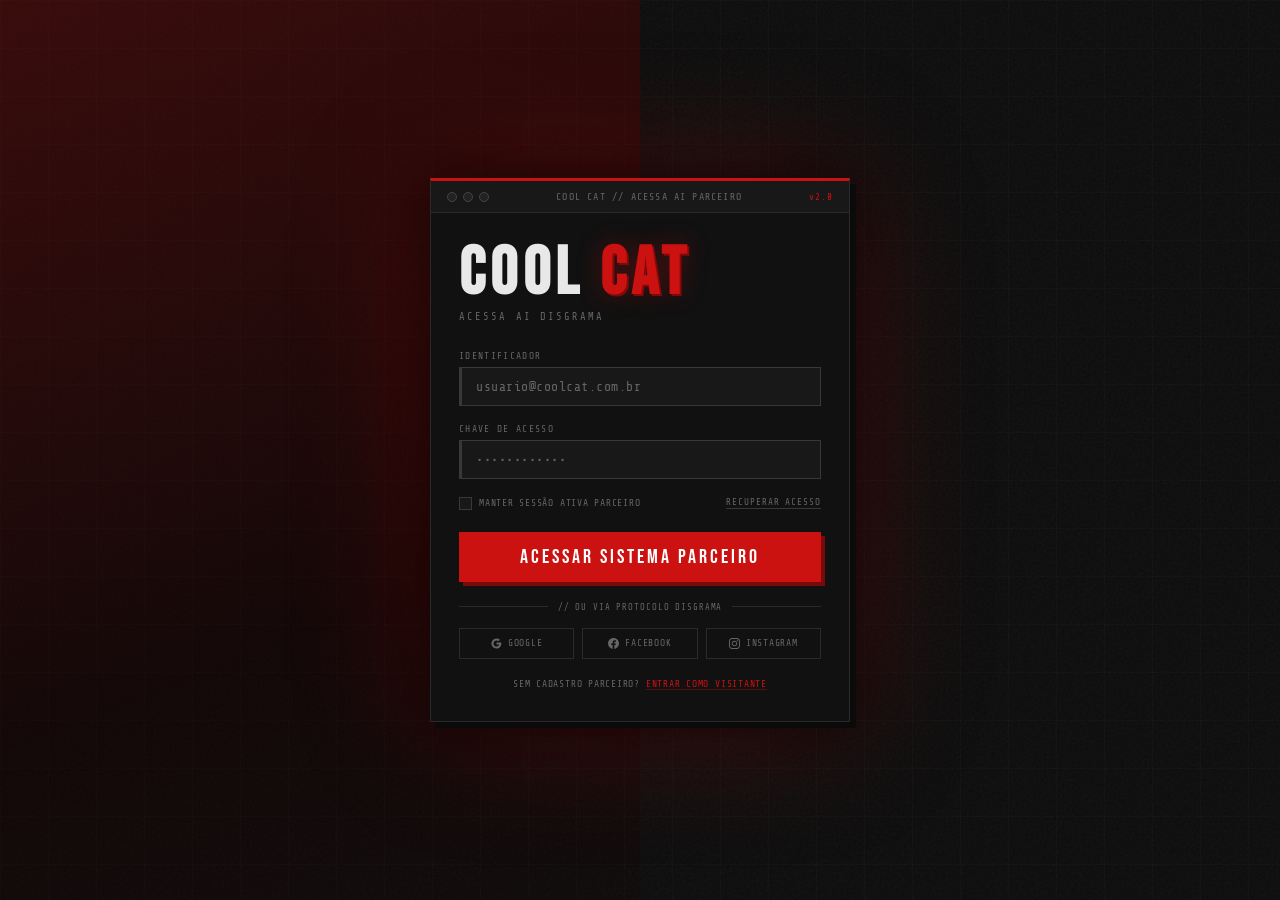
==== index.html @ 5a86dc49 "primeiro commit cool cat" ====
<!doctype html>
<html lang="pt-BR">
<head>
  <meta charset="UTF-8" />
  <meta name="viewport" content="width=device-width, initial-scale=1.0" />
  <title>COOL CAT // Login</title>
  <link rel="preconnect" href="https://fonts.googleapis.com" />
  <link rel="preconnect" href="https://fonts.gstatic.com" crossorigin />
  <link href="https://fonts.googleapis.com/css2?family=Bebas+Neue&family=Share+Tech+Mono&family=Barlow+Condensed:wght@300;400;600;700&display=swap" rel="stylesheet" />
  <link rel="stylesheet" href="css/global.css" />
  <link rel="stylesheet" href="css/login.css" />
</head>
<body>

  <div class="toast-container" id="toastContainer"></div>

  <div class="login-page">
    <div class="login-box">
      <div class="login-tbar">
        <div class="ltbar-dots">
          <div class="ltb-dot"></div>
          <div class="ltb-dot"></div>
          <div class="ltb-dot"></div>
        </div>
        <span class="ltbar-txt">COOL CAT // Acessa ai Parceiro</span>
        <span class="ltbar-id">v2.0</span>
      </div>

      <div class="login-body">
        <h1 class="login-logo">COOL <span>CAT</span></h1>
        <p class="login-sub">Acessa ai Disgrama</p>

        <div class="login-erro" id="loginErro">// credenciais erradas parceiro</div>

        <div class="campo">
          <label class="campo-label">Identificador</label>
          <div class="campo-wrap">
            <input id="inputEmail" type="email" placeholder="usuario@coolcat.com.br" autocomplete="email" spellcheck="false" />
          </div>
        </div>

        <div class="campo">
          <label class="campo-label">Chave de Acesso</label>
          <div class="campo-wrap">
            <input id="inputSenha" type="password" placeholder="••••••••••••" autocomplete="current-password" />
          </div>
        </div>

        <div class="login-opts">
          <label class="chk-wrap">
            <input type="checkbox" /> Manter sessão ativa Parceiro
          </label>
          <a href="#" class="link-sm">Recuperar Acesso</a>
        </div>

        <button class="btn-login" id="btnLogin">ACESSAR SISTEMA PARCEIRO</button>

        <div class="login-divider">
          <hr /><span>// ou via protocolo Disgrama</span><hr />
        </div>

        <div class="sociais">
          <button class="btn-soc" type="button">
            <svg width="11" height="11" viewBox="0 0 24 24" fill="currentColor"><path d="M22.56 12.25c0-.78-.07-1.53-.2-2.25H12v4.26h5.92c-.26 1.37-1.04 2.53-2.21 3.31v2.77h3.57c2.08-1.92 3.28-4.74 3.28-8.09z"/><path d="M12 23c2.97 0 5.46-.98 7.28-2.66l-3.57-2.77c-.98.66-2.23 1.06-3.71 1.06-2.86 0-5.29-1.93-6.16-4.53H2.18v2.84C3.99 20.53 7.7 23 12 23z"/><path d="M5.84 14.09c-.22-.66-.35-1.36-.35-2.09s.13-1.43.35-2.09V7.07H2.18C1.43 8.55 1 10.22 1 12s.43 3.45 1.18 4.93l2.85-2.22.81-.62z"/><path d="M12 5.38c1.62 0 3.06.56 4.21 1.64l3.15-3.15C17.45 2.09 14.97 1 12 1 7.7 1 3.99 3.47 2.18 7.07l3.66 2.84c.87-2.6 3.3-4.53 6.16-4.53z"/></svg>
            Google
          </button>
          <button class="btn-soc" type="button">
            <svg width="11" height="11" viewBox="0 0 24 24" fill="currentColor"><path d="M24 12.073c0-6.627-5.373-12-12-12s-12 5.373-12 12c0 5.99 4.388 10.954 10.125 11.854v-8.385H7.078v-3.47h3.047V9.43c0-3.007 1.792-4.669 4.533-4.669 1.312 0 2.686.235 2.686.235v2.953H15.83c-1.491 0-1.956.925-1.956 1.874v2.25h3.328l-.532 3.47h-2.796v8.385C19.612 23.027 24 18.062 24 12.073z"/></svg>
            Facebook
          </button>
          <button class="btn-soc" type="button">
            <svg width="11" height="11" viewBox="0 0 24 24" fill="currentColor"><path d="M12 2.163c3.204 0 3.584.012 4.85.07 3.252.148 4.771 1.691 4.919 4.919.058 1.265.069 1.645.069 4.849 0 3.205-.012 3.584-.069 4.849-.149 3.225-1.664 4.771-4.919 4.919-1.266.058-1.644.07-4.85.07-3.204 0-3.584-.012-4.849-.07-3.26-.149-4.771-1.699-4.919-4.92-.058-1.265-.07-1.644-.07-4.849 0-3.204.013-3.583.07-4.849.149-3.227 1.664-4.771 4.919-4.919 1.266-.057 1.645-.069 4.849-.069zm0-2.163c-3.259 0-3.667.014-4.947.072-4.358.2-6.78 2.618-6.98 6.98-.059 1.281-.073 1.689-.073 4.948 0 3.259.014 3.668.072 4.948.2 4.358 2.618 6.78 6.98 6.98 1.281.058 1.689.072 4.948.072 3.259 0 3.668-.014 4.948-.072 4.354-.2 6.782-2.618 6.979-6.98.059-1.28.073-1.689.073-4.948 0-3.259-.014-3.667-.072-4.947-.196-4.354-2.617-6.78-6.979-6.98-1.281-.059-1.69-.073-4.949-.073zm0 5.838c-3.403 0-6.162 2.759-6.162 6.162s2.759 6.163 6.162 6.163 6.162-2.759 6.162-6.163c0-3.403-2.759-6.162-6.162-6.162zm0 10.162c-2.209 0-4-1.79-4-4 0-2.209 1.791-4 4-4s4 1.791 4 4c0 2.21-1.791 4-4 4zm6.406-11.845c-.796 0-1.441.645-1.441 1.44s.645 1.44 1.441 1.44c.795 0 1.439-.645 1.439-1.44s-.644-1.44-1.439-1.44z"/></svg>
            Instagram
          </button>
        </div>

        <p class="login-cadastro">
          Sem cadastro Parceiro?
          <a href="pages/loja.html">Entrar como visitante</a>
        </p>
      </div>
    </div>
  </div>

  <script src="js/utils.js"></script>
  <script src="js/login.js"></script>
</body>
</html>
---- css/global.css ----
/* ════════════════════════════════════════════════════
   COOL CAT // global.css
   Variáveis, reset e componentes compartilhados
════════════════════════════════════════════════════ */

@import url('https://fonts.googleapis.com/css2?family=Bebas+Neue&family=Share+Tech+Mono&family=Barlow+Condensed:wght@300;400;600;700&display=swap');

/* ── VARIÁVEIS ── */
:root {
  --bg:        #0c0c0c;
  --bg2:       #111111;
  --bg3:       #181818;
  --bg4:       #222222;
  --borda:     #2a2a2a;
  --borda2:    #383838;
  --txt:       #e8e8e8;
  --txt2:      #aaaaaa;
  --txt3:      #666666;
  --red:       #cc1111;
  --red-hot:   #ff2222;
  --red-dark:  #7a0a0a;
  --red-glow:  rgba(204,17,17,.35);
  --mono:      'Share Tech Mono', monospace;
  --titulo:    'Bebas Neue', sans-serif;
  --corpo:     'Barlow Condensed', sans-serif;
}

/* ── RESET ── */
*, *::before, *::after { box-sizing: border-box; margin: 0; padding: 0; }
html { scroll-behavior: smooth; }

body {
  background: var(--bg);
  color: var(--txt);
  font-family: var(--corpo);
  min-height: 100vh;
  overflow-x: hidden;
}

/* ── TEXTURA CONCRETO ── */
body::before {
  content: '';
  position: fixed; inset: 0; z-index: 0;
  pointer-events: none;
  background-image: url("data:image/svg+xml,%3Csvg viewBox='0 0 512 512' xmlns='http://www.w3.org/2000/svg'%3E%3Cfilter id='n'%3E%3CfeTurbulence type='fractalNoise' baseFrequency='0.68' numOctaves='4' stitchTiles='stitch'/%3E%3C/filter%3E%3Crect width='100%25' height='100%25' filter='url(%23n)'/%3E%3C/svg%3E");
  opacity: .045;
  mix-blend-mode: screen;
}

body::after {
  content: '';
  position: fixed; inset: 0; z-index: 0;
  pointer-events: none;
  background-image:
    linear-gradient(rgba(255,255,255,.018) 1px, transparent 1px),
    linear-gradient(90deg, rgba(255,255,255,.018) 1px, transparent 1px);
  background-size: 48px 48px;
}

/* ── TOAST ── */
.toast-container {
  position: fixed; bottom: 24px; right: 20px;
  z-index: 9999; display: flex; flex-direction: column; gap: 10px;
  pointer-events: none;
}
.toast {
  padding: 12px 18px;
  font-family: var(--mono); font-size: .72rem;
  letter-spacing: .08em; text-transform: uppercase;
  max-width: 320px; min-width: 200px;
  transform: translateY(60px); opacity: 0;
  transition: transform .3s ease, opacity .3s ease;
}
.toast.show { transform: translateY(0); opacity: 1; }
.toast.ok   { background: #fff; color: #000; border-left: 4px solid var(--red); box-shadow: 4px 4px 0 rgba(0,0,0,.4); }
.toast.info { background: var(--red); color: #fff; border-left: 4px solid var(--red-dark); box-shadow: 4px 4px 0 rgba(0,0,0,.4); }
.toast.err  { background: var(--bg3); color: var(--red-hot); border: 1px solid var(--red); border-left: 4px solid var(--red); box-shadow: 4px 4px 0 rgba(0,0,0,.4); }

/* ── RIPPLE ── */
@keyframes ripple { to { transform: scale(3); opacity: 0; } }
.ripple-el {
  position: absolute; border-radius: 50%;
  background: rgba(255,255,255,.2);
  transform: scale(0); animation: ripple .5s linear;
  pointer-events: none;
}

/* ── ANIMAÇÃO DE ENTRADA ── */
@keyframes fadeIn {
  from { opacity: 0; transform: translateY(10px); }
  to   { opacity: 1; transform: translateY(0); }
}
---- css/login.css ----
/* ════════════════════════════════════════════════════
   COOL CAT // login.css
════════════════════════════════════════════════════ */

.login-page {
  position: relative; z-index: 1;
  display: flex; align-items: center; justify-content: center;
  min-height: 100vh; padding: 20px;
}

.login-page::before {
  content: '';
  position: fixed; top: -10%; left: -5%;
  width: 55%; height: 130%;
  background: linear-gradient(160deg, var(--red-dark) 0%, #1a0000 60%, transparent 100%);
  opacity: .45; pointer-events: none; z-index: 0;
}

/* ── BOX ── */
.login-box {
  position: relative; z-index: 2;
  width: 100%; max-width: 420px;
  background: var(--bg2);
  border: 1px solid var(--borda);
  border-top: 3px solid var(--red);
  box-shadow: 6px 6px 0 #0a0a0a, 0 0 60px rgba(0,0,0,.8), 0 0 120px var(--red-glow);
}

/* ── TITLEBAR ── */
.login-tbar {
  display: flex; align-items: center; justify-content: space-between;
  padding: 10px 16px; background: var(--bg3);
  border-bottom: 1px solid var(--borda); gap: 10px;
}
.ltbar-dots { display: flex; gap: 6px; }
.ltb-dot {
  width: 10px; height: 10px; border-radius: 50%;
  background: var(--bg4); border: 1px solid #444; transition: background .2s;
}
.ltb-dot:nth-child(1):hover { background: var(--red); }
.ltb-dot:nth-child(2):hover { background: #ff8800; }
.ltb-dot:nth-child(3):hover { background: #00cc55; }
.ltbar-txt {
  font-family: var(--mono); font-size: .62rem;
  color: var(--txt3); letter-spacing: .12em;
  text-transform: uppercase; flex: 1; text-align: center;
}
.ltbar-id { font-family: var(--mono); font-size: .58rem; color: var(--red); letter-spacing: .1em; }

/* ── BODY ── */
.login-body { padding: 28px 28px 32px; }

.login-logo {
  font-family: var(--titulo); font-size: 4.2rem;
  letter-spacing: .08em; line-height: 1; color: var(--txt); margin-bottom: 2px;
}
.login-logo span {
  color: var(--red);
  text-shadow: 0 0 24px var(--red-glow), 2px 2px 0 var(--red-dark);
}
.login-sub {
  font-family: var(--mono); font-size: .65rem;
  letter-spacing: .2em; color: var(--txt3);
  text-transform: uppercase; margin-bottom: 28px;
}

/* ── CAMPOS ── */
.campo { margin-bottom: 18px; }
.campo-label {
  font-family: var(--mono); font-size: .6rem;
  letter-spacing: .14em; color: var(--txt3);
  text-transform: uppercase; margin-bottom: 6px; display: block;
}
.campo-wrap input {
  width: 100%; background: var(--bg3);
  border: 1px solid var(--borda2); border-left: 3px solid var(--borda2);
  color: var(--txt); font-family: var(--mono); font-size: .82rem;
  padding: 11px 14px; outline: none; letter-spacing: .04em;
  caret-color: var(--red); transition: border-color .2s, box-shadow .2s;
}
.campo-wrap input::placeholder { color: var(--txt3); }
.campo-wrap input:focus {
  border-color: var(--red); border-left-color: var(--red);
  box-shadow: inset 0 0 0 1px rgba(204,17,17,.1), 0 0 14px rgba(204,17,17,.08);
  background: #141414;
}

/* ── OPÇÕES ── */
.login-opts {
  display: flex; align-items: center;
  justify-content: space-between; margin-bottom: 22px; gap: 10px; flex-wrap: wrap;
}
.chk-wrap {
  display: flex; align-items: center; gap: 7px;
  font-family: var(--mono); font-size: .6rem;
  color: var(--txt3); letter-spacing: .08em;
  text-transform: uppercase; cursor: pointer;
}
.chk-wrap input[type=checkbox] {
  appearance: none; width: 13px; height: 13px;
  border: 1px solid var(--borda2); background: var(--bg3);
  cursor: pointer; position: relative; flex-shrink: 0; transition: all .2s;
}
.chk-wrap input[type=checkbox]:checked { background: var(--red); border-color: var(--red); }
.chk-wrap input[type=checkbox]:checked::after {
  content: '✓'; position: absolute; inset: 0;
  display: flex; align-items: center; justify-content: center;
  font-size: .55rem; color: #fff; font-weight: 900;
}
.link-sm {
  font-family: var(--mono); font-size: .58rem; color: var(--txt3);
  text-decoration: none; letter-spacing: .1em; text-transform: uppercase;
  border-bottom: 1px solid var(--borda2); padding-bottom: 1px;
  transition: color .2s, border-color .2s;
}
.link-sm:hover { color: var(--red); border-color: var(--red); }

/* ── BOTÃO ── */
.btn-login {
  width: 100%; padding: 13px; background: var(--red);
  border: none; cursor: pointer; font-family: var(--titulo);
  font-size: 1.25rem; letter-spacing: .15em; color: #fff;
  box-shadow: 4px 4px 0 var(--red-dark);
  position: relative; overflow: hidden;
  transition: transform .12s, box-shadow .12s; margin-bottom: 20px;
}
.btn-login:hover { transform: translate(-1px,-1px); box-shadow: 5px 5px 0 var(--red-dark); }
.btn-login:active { transform: translate(2px,2px); box-shadow: 2px 2px 0 var(--red-dark); }
.btn-login::before {
  content: ''; position: absolute; top: -100%; left: 0; right: 0;
  height: 45%; background: rgba(255,255,255,.12);
  transform: skewY(-4deg); transition: top .38s ease; pointer-events: none;
}
.btn-login:hover::before { top: 130%; }

/* ── DIVIDER ── */
.login-divider {
  display: flex; align-items: center; gap: 10px; margin-bottom: 16px;
}
.login-divider hr { flex: 1; border: none; border-top: 1px solid var(--borda); }
.login-divider span {
  font-family: var(--mono); font-size: .55rem;
  color: var(--txt3); letter-spacing: .1em;
  white-space: nowrap; text-transform: uppercase;
}

/* ── SOCIAIS ── */
.sociais { display: flex; gap: 8px; margin-bottom: 20px; }
.btn-soc {
  flex: 1; padding: 9px 6px; background: transparent;
  border: 1px solid var(--borda); color: var(--txt3);
  font-family: var(--mono); font-size: .6rem; letter-spacing: .08em;
  text-transform: uppercase; cursor: pointer;
  display: flex; align-items: center; justify-content: center; gap: 6px;
  transition: border-color .2s, color .2s, background .2s;
}
.btn-soc:hover { border-color: var(--txt2); color: var(--txt); background: var(--bg3); }

/* ── CADASTRO ── */
.login-cadastro {
  text-align: center; font-family: var(--mono); font-size: .6rem;
  color: var(--txt3); letter-spacing: .08em; text-transform: uppercase;
}
.login-cadastro a {
  color: var(--red); text-decoration: none;
  border-bottom: 1px solid rgba(204,17,17,.35); transition: border-color .2s;
}
.login-cadastro a:hover { border-color: var(--red); }

/* ── ERRO ── */
.login-erro {
  font-family: var(--mono); font-size: .65rem; color: var(--red-hot);
  letter-spacing: .08em; background: rgba(204,17,17,.08);
  border-left: 3px solid var(--red); padding: 8px 12px;
  margin-bottom: 16px; display: none;
}

/* ── RESPONSIVO ── */
@media (max-width: 480px) {
  .login-body { padding: 22px 18px 26px; }
  .login-logo { font-size: 3.2rem; }
  .sociais { flex-wrap: wrap; }
}
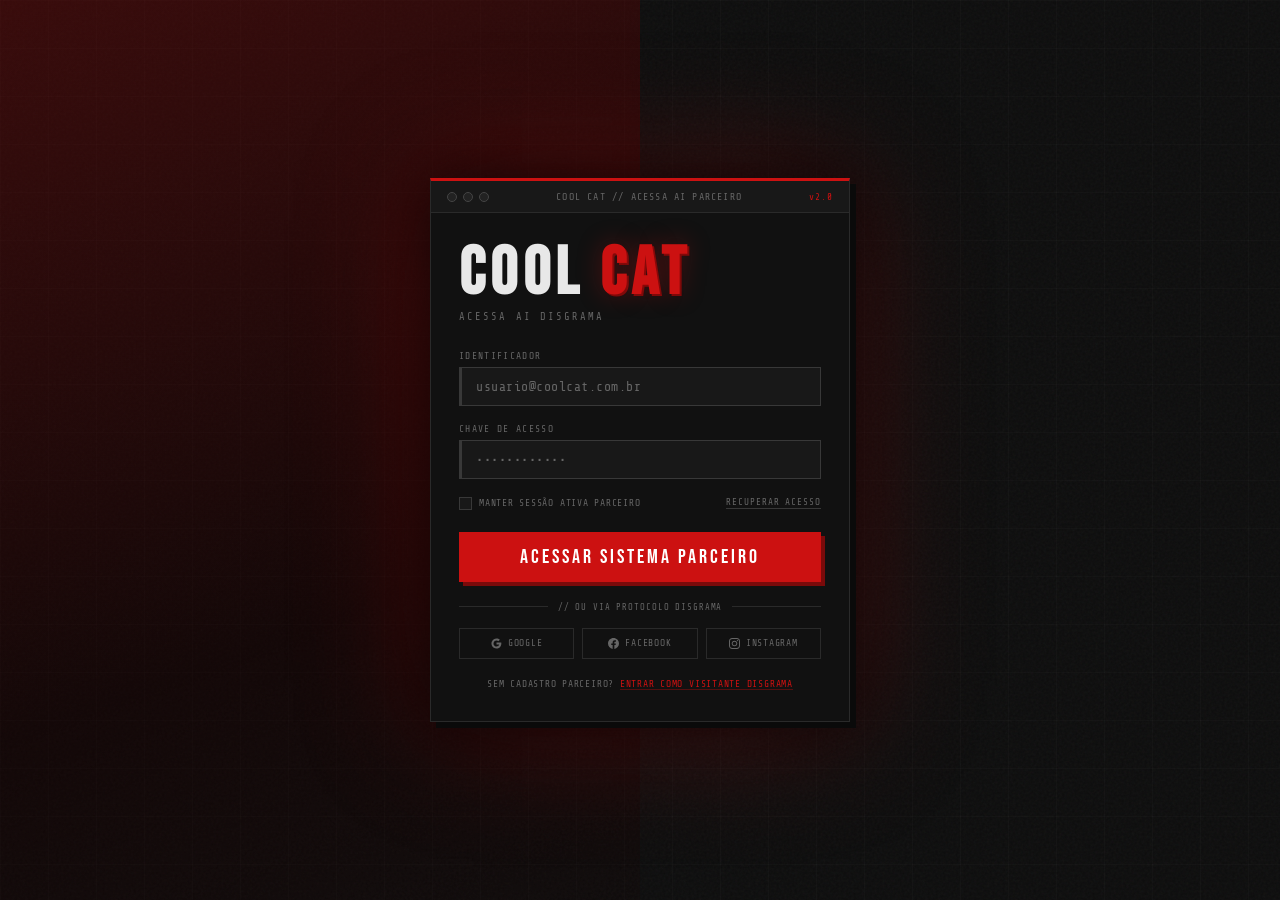
==== commit a8f52554: "alteracoes feitas" ====
--- a/index.html
+++ b/index.html
@@ -76,7 +76,7 @@
 
         <p class="login-cadastro">
           Sem cadastro Parceiro?
-          <a href="pages/loja.html">Entrar como visitante</a>
+          <a href="pages/loja.html">Entrar como visitante DISGRAMA</a>
         </p>
       </div>
     </div>
